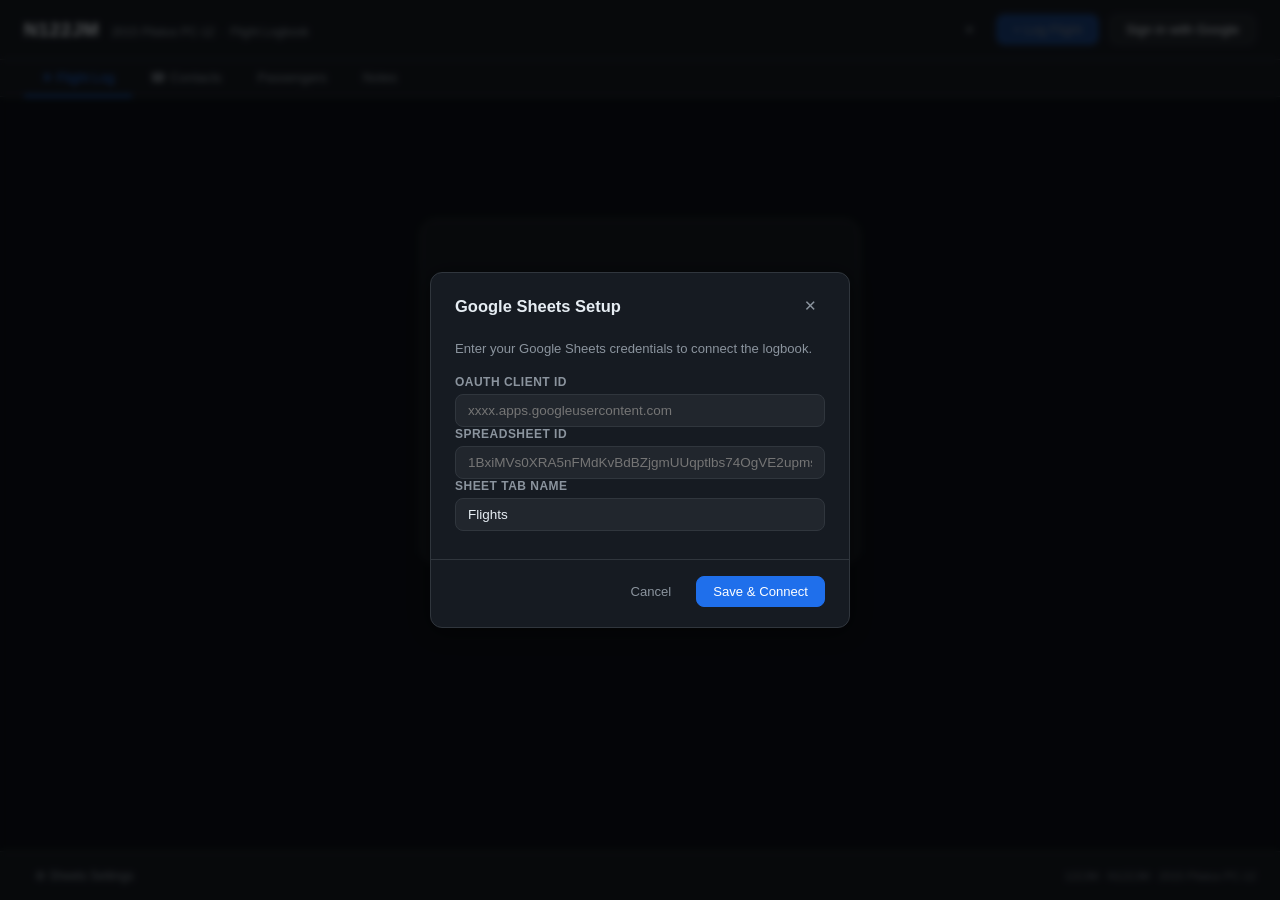
==== index.html @ cbb5fbb9 "Add Contacts, Passengers, and Notes tabs" ====
<!DOCTYPE html>
<html lang="en">
<head>
  <meta charset="UTF-8" />
  <meta name="viewport" content="width=device-width, initial-scale=1.0" />
  <title>122JM Flight Log — Pilatus PC-12</title>
  <link rel="stylesheet" href="styles.css" />
  <!-- Apply saved theme before paint to avoid flash -->
  <script>
    (function(){
      var t = localStorage.getItem('122jm_theme') || 'dark';
      document.documentElement.setAttribute('data-theme', t);
    })();
  </script>
</head>
<body>

  <!-- ── Header ── -->
  <header class="app-header">
    <div class="header-inner">
      <div class="header-brand">
        <span class="tail-number">N122JM</span>
        <div class="header-subtitle">
          <span>2015 Pilatus PC-12</span>
          <span class="sep">·</span>
          <span>Flight Logbook</span>
        </div>
      </div>
      <div class="header-actions">
        <button id="btn-theme" class="btn btn-ghost btn-sm" title="Switch to light mode">&#9790;</button>
        <button id="btn-add-flight" class="btn btn-primary" disabled>
          + Log Flight
        </button>
        <div id="auth-section">
          <button id="btn-signin" class="btn btn-secondary">Sign in with Google</button>
          <button id="btn-signout" class="btn btn-ghost" style="display:none;">Sign Out</button>
        </div>
      </div>
    </div>
  </header>

  <!-- ── Nav ── -->
  <nav class="app-nav">
    <a href="index.html"      class="nav-tab active">&#9992; Flight Log</a>
    <a href="contacts.html"   class="nav-tab">&#9742; Contacts</a>
    <a href="passengers.html" class="nav-tab">Passengers</a>
    <a href="notes.html"      class="nav-tab">Notes</a>
  </nav>

  <!-- ── Main ── -->
  <main class="app-main">

    <!-- Auth prompt (shown when signed out) -->
    <div id="auth-prompt" class="auth-prompt">
      <div class="auth-card">
        <div class="auth-icon">✈</div>
        <h2>122JM Flight Logbook</h2>
        <p>Sign in with a partner Google account to access the flight log.</p>
        <button id="btn-signin-card" class="btn btn-primary btn-lg">Sign in with Google</button>
      </div>
    </div>

    <!-- App content (shown when signed in) -->
    <div id="app-content" style="display:none;">

      <!-- Dashboard -->
      <section class="dashboard">

        <!-- Date range selector -->
        <div class="range-bar">
          <button class="range-btn active" data-range="all">All Time</button>
          <button class="range-btn" data-range="ytd">This Year</button>
          <button class="range-btn" data-range="90d">Last 90 Days</button>
          <button class="range-btn" data-range="custom">Custom</button>
          <div class="range-custom" id="range-custom-inputs" style="display:none;">
            <input type="date" id="range-from" class="range-date-input" />
            <span class="range-sep">→</span>
            <input type="date" id="range-to" class="range-date-input" />
          </div>
          <span class="range-label" id="range-label"></span>
        </div>

        <div class="dashboard-grid">
          <div class="stat-card stat-card-hobbs">
            <div class="stat-label">Current Hobbs</div>
            <div class="stat-value" id="stat-current-hobbs">—</div>
            <div class="stat-sublabel">Plane total (odometer)</div>
          </div>
          <div class="stat-card">
            <div class="stat-label">Hours Flown</div>
            <div class="stat-value" id="stat-hobbs">—</div>
            <div class="stat-sublabel" id="stat-hobbs-period"></div>
          </div>
          <div class="stat-card">
            <div class="stat-label">Flights</div>
            <div class="stat-value" id="stat-flights">—</div>
          </div>
          <div class="stat-card">
            <div class="stat-label">Landings</div>
            <div class="stat-value" id="stat-landings">—</div>
          </div>
          <div class="stat-card">
            <div class="stat-label">Cycles</div>
            <div class="stat-value" id="stat-cycles">—</div>
          </div>
        </div>

        <!-- Per-partner breakdown -->
        <div class="partner-breakdown">
          <h3 class="section-title" id="partner-section-title">Partner Hours</h3>
          <div class="partner-grid" id="partner-grid">
            <!-- populated by JS -->
          </div>
        </div>
      </section>

      <!-- Controls bar -->
      <section class="controls-bar">
        <div class="controls-left">
          <div class="search-ac-wrap">
            <input type="text" id="search-input" class="search-input"
                   placeholder="Search airports, pilot, partner…"
                   autocomplete="off" spellcheck="false" />
          </div>
          <select id="filter-partner" class="filter-select">
            <option value="">All Operators</option>
            <optgroup label="Current Partners">
              <option value="Quake">Stephen Quake</option>
              <option value="Ashley">Euan Ashley</option>
              <option value="Appenzeller">Guido Appenzeller</option>
              <option value="Bonforte">Jeff Bonforte</option>
            </optgroup>
            <optgroup label="Former Partners">
              <option value="Borbolla">Jorge Borbolla</option>
              <option value="Heyman">Steve Heyman</option>
            </optgroup>
            <optgroup label="Shared / Ops">
              <option value="Maintenance">Maintenance</option>
              <option value="All">All Partners</option>
            </optgroup>
            <optgroup label="Charter">
              <option value="JKE Helm">JKE Helm</option>
              <option value="Ouraniones">Ouraniones</option>
            </optgroup>
          </select>
          <select id="filter-purpose" class="filter-select">
            <option value="">All Flight Types</option>
            <option>Business</option>
            <option>Personal Entertainment</option>
            <option>Personal Non-Entertainment</option>
            <option>Rental</option>
            <option>Training</option>
            <option>Maintenance</option>
            <option>Charity</option>
            <option>Fuel, Reposition</option>
          </select>
        </div>
        <div class="controls-right">
          <span id="row-count" class="row-count"></span>
          <button id="btn-refresh" class="btn btn-ghost btn-sm" title="Refresh from Google Sheets">↻ Refresh</button>
        </div>
      </section>

      <!-- Flight log table -->
      <section class="table-section">
        <div class="table-wrapper">
          <table id="flight-table">
            <thead>
              <tr>
                <th data-col="flightNum" class="sortable">#</th>
                <th data-col="date" class="sortable">Date</th>
                <th data-col="departure">Departure</th>
                <th data-col="arrival">Arrival</th>
                <th data-col="hobbsStart" class="sortable num">Hobbs Start</th>
                <th data-col="hobbsEnd" class="sortable num">Hobbs End</th>
                <th data-col="duration" class="num">Duration</th>
                <th data-col="landings" class="num">Ldgs</th>
                <th data-col="cycles" class="num">Cycles</th>
                <th data-col="partner" class="sortable">Partner</th>
                <th data-col="pilot" class="sortable">Pilot</th>
                <th data-col="purpose">Flight Type</th>
                <th class="actions-col">Actions</th>
              </tr>
            </thead>
            <tbody id="flight-tbody">
              <!-- populated by JS -->
            </tbody>
          </table>
          <div id="table-empty" class="table-empty" style="display:none;">
            No flights match your filters.
          </div>
          <div id="table-loading" class="table-loading">
            Loading flights…
          </div>
        </div>
      </section>

    </div><!-- /app-content -->
  </main>

  <!-- ── Add / Edit Flight Modal ── -->
  <div id="flight-modal" class="modal-overlay" style="display:none;" role="dialog" aria-modal="true" aria-labelledby="modal-title">
    <div class="modal">
      <div class="modal-header">
        <h2 id="modal-title">Log Flight</h2>
        <button class="modal-close" id="modal-close" aria-label="Close">✕</button>
      </div>
      <form id="flight-form" class="modal-body" novalidate>

        <div class="form-row">
          <div class="form-group">
            <label for="f-flight-num">Flight #</label>
            <input type="number" id="f-flight-num" name="flightNum" min="1" step="1" required readonly />
          </div>
          <div class="form-group">
            <label for="f-date">Date</label>
            <input type="date" id="f-date" name="date" required />
          </div>
        </div>

        <div class="form-row">
          <div class="form-group">
            <label for="f-departure">Departure Airport</label>
            <div class="airport-ac-wrap">
              <input type="text" id="f-departure" name="departure" placeholder="KSQL or Palo Alto" maxlength="40" required
                     autocomplete="off" spellcheck="false" />
            </div>
          </div>
          <div class="form-group">
            <label for="f-arrival">Arrival Airport</label>
            <div class="airport-ac-wrap">
              <input type="text" id="f-arrival" name="arrival" placeholder="KSFO or San Francisco" maxlength="40" required
                     autocomplete="off" spellcheck="false" />
            </div>
          </div>
        </div>

        <div class="form-row">
          <div class="form-group">
            <label for="f-hobbs-start">Hobbs Start</label>
            <input type="number" id="f-hobbs-start" name="hobbsStart" step="0.1" min="0" required />
          </div>
          <div class="form-group">
            <label for="f-hobbs-end">Hobbs End</label>
            <input type="number" id="f-hobbs-end" name="hobbsEnd" step="0.1" min="0" required />
            <span class="field-hint" id="hobbs-duration-hint"></span>
          </div>
        </div>

        <div class="form-row">
          <div class="form-group">
            <label for="f-landings">Landings</label>
            <input type="number" id="f-landings" name="landings" min="0" step="1" required />
          </div>
          <div class="form-group">
            <label for="f-cycles">Cycles</label>
            <input type="number" id="f-cycles" name="cycles" min="0" step="1" required />
          </div>
        </div>

        <div class="form-row">
          <div class="form-group">
            <label for="f-partner">Operator</label>
            <select id="f-partner" name="partner" required>
              <option value="">— select —</option>
              <option value="Quake">Stephen Quake</option>
              <option value="Ashley">Euan Ashley</option>
              <option value="Appenzeller">Guido Appenzeller</option>
              <option value="Bonforte">Jeff Bonforte</option>
              <option value="Maintenance">Maintenance</option>
            </select>
          </div>
          <div class="form-group">
            <label for="f-pilot">Pilot</label>
            <select id="f-pilot" name="pilot">
              <option value="">— select —</option>
              <optgroup label="Hired Pilots">
                <option>Ben Hochman</option>
                <option>Libor Kovarcic</option>
                <option>Jason Joannides</option>
                <option>Steve Zanger</option>
                <option>Max Gavrilyuk</option>
                <option>Bill Banner</option>
                <option>Jim Whitbread</option>
                <option>Paul Nissley</option>
                <option>Jim Gruneisen</option>
              </optgroup>
              <optgroup label="Owner Pilots">
                <option>Euan Ashley</option>
                <option>Guido Appenzeller</option>
              </optgroup>
              <optgroup label="Former">
                <option>Curtis Haney</option>
                <option>Jorge Borbolla</option>
                <option>Steve Heyman</option>
              </optgroup>
              <option value="Other">Other</option>
            </select>
          </div>
        </div>

        <div class="form-row">
          <div class="form-group" style="grid-column: 1 / -1;">
            <label for="f-purpose">Flight Type</label>
            <select id="f-purpose" name="purpose" required>
              <option value="">— select —</option>
              <option>Business</option>
              <option>Personal Entertainment</option>
              <option>Personal Non-Entertainment</option>
              <option>Rental</option>
              <option>Training</option>
              <option>Maintenance</option>
              <option>Charity</option>
              <option>Fuel, Reposition</option>
            </select>
          </div>
        </div>

        <div id="form-error" class="form-error" style="display:none;"></div>

        <div class="modal-footer">
          <button type="button" class="btn btn-ghost" id="modal-cancel">Cancel</button>
          <button type="submit" class="btn btn-primary" id="modal-submit">Save Flight</button>
        </div>

      </form>
    </div>
  </div>

  <!-- ── Delete Confirm Modal ── -->
  <div id="delete-modal" class="modal-overlay" style="display:none;" role="dialog" aria-modal="true">
    <div class="modal modal-sm">
      <div class="modal-header">
        <h2>Delete Flight?</h2>
        <button class="modal-close" id="delete-modal-close">✕</button>
      </div>
      <div class="modal-body">
        <p id="delete-modal-body">Are you sure you want to delete this flight entry? This cannot be undone.</p>
      </div>
      <div class="modal-footer">
        <button class="btn btn-ghost" id="delete-cancel">Cancel</button>
        <button class="btn btn-danger" id="delete-confirm">Delete</button>
      </div>
    </div>
  </div>

  <!-- ── Config Modal ── -->
  <div id="config-modal" class="modal-overlay" style="display:none;" role="dialog" aria-modal="true">
    <div class="modal modal-sm">
      <div class="modal-header">
        <h2>Google Sheets Setup</h2>
        <button class="modal-close" id="config-modal-close">✕</button>
      </div>
      <div class="modal-body">
        <p class="config-intro">Enter your Google Sheets credentials to connect the logbook.</p>
        <div class="form-group">
          <label for="cfg-client-id">OAuth Client ID</label>
          <input type="text" id="cfg-client-id" placeholder="xxxx.apps.googleusercontent.com" />
        </div>
        <div class="form-group">
          <label for="cfg-sheet-id">Spreadsheet ID</label>
          <input type="text" id="cfg-sheet-id" placeholder="1BxiMVs0XRA5nFMdKvBdBZjgmUUqptlbs74OgVE2upms" />
        </div>
        <div class="form-group">
          <label for="cfg-sheet-name">Sheet Tab Name</label>
          <input type="text" id="cfg-sheet-name" placeholder="Flights" value="Flights" />
        </div>
        <div id="config-error" class="form-error" style="display:none;"></div>
      </div>
      <div class="modal-footer">
        <button class="btn btn-ghost" id="config-cancel">Cancel</button>
        <button class="btn btn-primary" id="config-save">Save &amp; Connect</button>
      </div>
    </div>
  </div>

  <!-- ── Settings link in footer ── -->
  <footer class="app-footer">
    <button class="btn btn-ghost btn-sm" id="btn-settings">⚙ Sheets Settings</button>
    <span class="footer-note">122JM · N122JM · 2015 Pilatus PC-12</span>
  </footer>

  <script src="js/config.js"></script>
  <script src="js/airports.js"></script>
  <script src="js/auth.js"></script>
  <script src="js/sheets.js"></script>
  <script src="js/app.js"></script>
</body>
</html>
---- styles.css ----
/* ── Reset & Base ── */
*, *::before, *::after { box-sizing: border-box; margin: 0; padding: 0; }

/* ── Dark theme (default) ── */
:root {
  --bg:        #0d1117;
  --bg2:       #161b22;
  --bg3:       #21262d;
  --border:    #30363d;
  --text:      #e6edf3;
  --text2:     #8b949e;
  --text3:     #6e7681;
  --primary:   #1f6feb;
  --primary-h: #388bfd;
  --danger:    #da3633;
  --danger-h:  #f85149;
  --success:   #3fb950;
  --amber:     #d29922;
  --radius:    8px;
  --shadow:    0 4px 24px rgba(0,0,0,.5);
  --font:      -apple-system, BlinkMacSystemFont, "Segoe UI", Helvetica, Arial, sans-serif;

  /* partner color palette */
  --p1: #388bfd;   /* Stephen */
  --p2: #3fb950;   /* Euan    */
  --p3: #d29922;   /* Guido   */
  --p4: #bc8cff;   /* Jeff    */
}

/* ── Light theme ── */
html[data-theme="light"] {
  --bg:        #e8e9eb;
  --bg2:       #f2f2f3;
  --bg3:       #dfe0e2;
  --border:    #c4c5c7;
  --text:      #1a1a1a;
  --text2:     #4a4a4a;
  --text3:     #7a7a7a;
  --primary:   #0969da;
  --primary-h: #0550ae;
  --danger:    #cf222e;
  --danger-h:  #a40e26;
  --success:   #1a7f37;
  --amber:     #9a6700;
  --shadow:    0 4px 24px rgba(0,0,0,.12);

  /* partner color palette — slightly richer for light bg */
  --p1: #0969da;   /* Stephen */
  --p2: #1a7f37;   /* Euan    */
  --p3: #9a6700;   /* Guido   */
  --p4: #8250df;   /* Jeff    */
}

/* Light-mode specific overrides (hardcoded rgba values that invert poorly) */
html[data-theme="light"] tbody tr:hover       { background: rgba(0,0,0,.04); }
html[data-theme="light"] .modal-overlay       { background: rgba(0,0,0,.4); }
html[data-theme="light"] .airport-dropdown    { box-shadow: 0 8px 24px rgba(0,0,0,.14); }
html[data-theme="light"] .search-dropdown     { box-shadow: 0 8px 28px rgba(0,0,0,.14); }
html[data-theme="light"] .stat-card-hobbs     { border-color: rgba(9,105,218,.35); background: rgba(9,105,218,.07); }
html[data-theme="light"] .partner-badge       { background: rgba(9,105,218,.12);  color: var(--p1); }
html[data-theme="light"] .partner-badge.p2    { background: rgba(26,127,55,.12);  color: var(--p2); }
html[data-theme="light"] .partner-badge.p3    { background: rgba(154,103,0,.12);  color: var(--p3); }
html[data-theme="light"] .partner-badge.p4    { background: rgba(130,80,223,.12); color: var(--p4); }
html[data-theme="light"] .partner-badge.pf    { background: rgba(100,110,120,.1); color: var(--text3); }
html[data-theme="light"] .partner-badge.ps    { background: rgba(154,103,0,.12);  color: var(--amber); }
html[data-theme="light"] .partner-badge.pc    { background: rgba(26,127,55,.10);  color: var(--success); }
html[data-theme="light"] .partner-badge.pu    { background: var(--bg3); color: var(--text3); }
html[data-theme="light"] .s-cat-airport       { background: rgba(9,105,218,.15);  color: var(--primary); }
html[data-theme="light"] .s-cat-operator      { background: rgba(26,127,55,.15);  color: var(--success); }
html[data-theme="light"] .s-cat-pilot         { background: rgba(130,80,223,.15); color: var(--p4); }
html[data-theme="light"] .s-cat-type          { background: rgba(154,103,0,.15);  color: var(--amber); }
html[data-theme="light"] .form-error          { background: rgba(207,34,46,.1); }

html { font-size: 15px; }
body {
  font-family: var(--font);
  background: var(--bg);
  color: var(--text);
  min-height: 100vh;
  display: flex;
  flex-direction: column;
}

/* ── Header ── */
.app-header {
  background: var(--bg2);
  border-bottom: 1px solid var(--border);
  padding: 0 24px;
  height: 60px;
  position: sticky;
  top: 0;
  z-index: 100;
}
.header-inner {
  max-width: 1400px;
  margin: 0 auto;
  height: 100%;
  display: flex;
  align-items: center;
  justify-content: space-between;
  gap: 16px;
}
.header-brand { display: flex; align-items: baseline; gap: 12px; }
.tail-number {
  font-size: 1.25rem;
  font-weight: 700;
  letter-spacing: .04em;
  color: var(--text);
}
.header-subtitle {
  display: flex;
  gap: 6px;
  font-size: .8rem;
  color: var(--text2);
}
.sep { color: var(--text3); }
.header-actions { display: flex; align-items: center; gap: 10px; }

/* ── Buttons ── */
.btn {
  display: inline-flex;
  align-items: center;
  gap: 6px;
  padding: 7px 16px;
  font-size: .875rem;
  font-weight: 500;
  border-radius: var(--radius);
  border: 1px solid transparent;
  cursor: pointer;
  transition: background .15s, border-color .15s, opacity .15s;
  white-space: nowrap;
}
.btn:disabled { opacity: .45; cursor: not-allowed; }
.btn-primary   { background: var(--primary);  color: #fff; border-color: var(--primary); }
.btn-primary:not(:disabled):hover { background: var(--primary-h); border-color: var(--primary-h); }
.btn-secondary { background: var(--bg3); color: var(--text); border-color: var(--border); }
.btn-secondary:hover { border-color: var(--text2); }
.btn-ghost     { background: transparent; color: var(--text2); border-color: transparent; }
.btn-ghost:hover { background: var(--bg3); color: var(--text); }
.btn-danger    { background: var(--danger); color: #fff; border-color: var(--danger); }
.btn-danger:hover { background: var(--danger-h); }
.btn-lg  { padding: 11px 24px; font-size: 1rem; }
.btn-sm  { padding: 4px 10px; font-size: .8rem; }

/* ── Main ── */
.app-main {
  flex: 1;
  max-width: 1400px;
  width: 100%;
  margin: 0 auto;
  padding: 24px;
}

/* ── Auth Prompt ── */
.auth-prompt {
  display: flex;
  align-items: center;
  justify-content: center;
  min-height: 60vh;
}
.auth-card {
  background: var(--bg2);
  border: 1px solid var(--border);
  border-radius: 16px;
  padding: 56px 64px;
  text-align: center;
  max-width: 440px;
  width: 100%;
}
.auth-icon { font-size: 3.5rem; margin-bottom: 20px; }
.auth-card h2 { font-size: 1.5rem; margin-bottom: 10px; }
.auth-card p { color: var(--text2); margin-bottom: 28px; line-height: 1.5; }

/* ── Dashboard ── */
.dashboard { margin-bottom: 24px; }

/* Date range bar */
.range-bar {
  display: flex;
  align-items: center;
  gap: 6px;
  margin-bottom: 14px;
  flex-wrap: wrap;
}
.range-btn {
  background: var(--bg3);
  border: 1px solid var(--border);
  border-radius: 20px;
  color: var(--text2);
  cursor: pointer;
  font-size: .8rem;
  font-weight: 500;
  padding: 4px 14px;
  transition: all .15s;
}
.range-btn:hover  { border-color: var(--text2); color: var(--text); }
.range-btn.active { background: var(--primary); border-color: var(--primary); color: #fff; }
.range-custom { display: flex; align-items: center; gap: 6px; margin-left: 4px; }
.range-date-input {
  background: var(--bg3);
  border: 1px solid var(--border);
  border-radius: var(--radius);
  color: var(--text);
  font-size: .8rem;
  padding: 4px 8px;
  outline: none;
}
.range-date-input:focus { border-color: var(--primary); }
.range-sep   { color: var(--text3); font-size: .8rem; }
.range-label { font-size: .78rem; color: var(--text3); margin-left: 6px; }

.dashboard-grid {
  display: grid;
  grid-template-columns: repeat(auto-fit, minmax(160px, 1fr));
  gap: 12px;
  margin-bottom: 20px;
}
.stat-card {
  background: var(--bg2);
  border: 1px solid var(--border);
  border-radius: var(--radius);
  padding: 18px 20px;
}
.stat-card-hobbs { border-color: rgba(56,139,253,.4); background: rgba(56,139,253,.06); }
.stat-label    { font-size: .75rem; color: var(--text2); text-transform: uppercase; letter-spacing: .06em; margin-bottom: 6px; }
.stat-value    { font-size: 1.75rem; font-weight: 700; font-variant-numeric: tabular-nums; }
.stat-sublabel { font-size: .7rem; color: var(--text3); margin-top: 4px; }

.section-title { font-size: .85rem; color: var(--text2); text-transform: uppercase; letter-spacing: .06em; margin-bottom: 12px; }
.partner-breakdown { background: var(--bg2); border: 1px solid var(--border); border-radius: var(--radius); padding: 18px 20px; }
.partner-grid {
  display: grid;
  grid-template-columns: repeat(auto-fit, minmax(220px, 1fr));
  gap: 12px;
}
.partner-card {
  background: var(--bg3);
  border-radius: 6px;
  padding: 14px 16px;
  border-left: 3px solid var(--p1);
}
/* Current partners — colour by position */
.partner-card:nth-child(1) { border-left-color: var(--p1); }
.partner-card:nth-child(2) { border-left-color: var(--p2); }
.partner-card:nth-child(3) { border-left-color: var(--p3); }
.partner-card:nth-child(4) { border-left-color: var(--p4); }
/* Former / shared / charter — muted */
.partner-card-other {
  border-left-color: var(--border) !important;
  opacity: .75;
}

/* "See Others" toggle */
.others-toggle-row {
  grid-column: 1 / -1;   /* span full width of partner-grid */
  margin-top: 4px;
}
.others-toggle {
  background: none;
  border: 1px solid var(--border);
  border-radius: 6px;
  color: var(--text3);
  cursor: pointer;
  font-size: .8rem;
  padding: 5px 12px;
  display: flex;
  align-items: center;
  gap: 7px;
  transition: color .15s, border-color .15s;
}
.others-toggle:hover, .others-toggle.open { color: var(--text2); border-color: var(--text3); }
.others-toggle-arrow { font-size: .65rem; transition: transform .15s; }
.others-toggle-count { color: var(--text3); font-size: .75rem; }
.others-grid {
  grid-column: 1 / -1;
  display: grid;
  grid-template-columns: repeat(auto-fit, minmax(220px, 1fr));
  gap: 12px;
  margin-top: 8px;
}
.op-tag {
  display: inline-block;
  font-size: .65rem;
  font-weight: 500;
  text-transform: uppercase;
  letter-spacing: .05em;
  background: var(--bg2);
  color: var(--text3);
  border-radius: 4px;
  padding: 1px 5px;
  margin-left: 6px;
  vertical-align: middle;
}
.partner-card:nth-child(4) { border-left-color: var(--p4); }
.partner-name { font-weight: 600; font-size: .9rem; margin-bottom: 8px; }
.partner-stats { display: flex; gap: 16px; flex-wrap: wrap; }
.partner-stat { font-size: .8rem; color: var(--text2); }
.partner-stat strong { color: var(--text); font-weight: 600; }

/* ── Controls Bar ── */
.controls-bar {
  display: flex;
  align-items: center;
  justify-content: space-between;
  gap: 12px;
  margin-bottom: 12px;
  flex-wrap: wrap;
}
.controls-left { display: flex; gap: 8px; flex-wrap: wrap; flex: 1; }
.controls-right { display: flex; align-items: center; gap: 10px; }
.row-count { font-size: .8rem; color: var(--text3); }

.search-input, .filter-select {
  background: var(--bg2);
  border: 1px solid var(--border);
  border-radius: var(--radius);
  color: var(--text);
  padding: 6px 12px;
  font-size: .875rem;
  outline: none;
  transition: border-color .15s;
}
.search-input { width: 220px; }
.filter-select { cursor: pointer; }
.search-input:focus, .filter-select:focus { border-color: var(--primary); }

/* ── Table ── */
.table-section { overflow: hidden; }
.table-wrapper {
  background: var(--bg2);
  border: 1px solid var(--border);
  border-radius: var(--radius);
  overflow-x: auto;
}
table {
  width: 100%;
  border-collapse: collapse;
  font-size: .875rem;
}
thead { background: var(--bg3); }
th {
  padding: 10px 14px;
  text-align: left;
  font-weight: 600;
  font-size: .75rem;
  text-transform: uppercase;
  letter-spacing: .05em;
  color: var(--text2);
  white-space: nowrap;
  border-bottom: 1px solid var(--border);
  user-select: none;
}
th.sortable { cursor: pointer; }
th.sortable:hover { color: var(--text); }
th.sorted-asc::after  { content: " ▲"; color: var(--primary); }
th.sorted-desc::after { content: " ▼"; color: var(--primary); }
th.num, td.num { text-align: right; }
th.actions-col { width: 80px; }

td {
  padding: 9px 14px;
  border-bottom: 1px solid var(--border);
  white-space: nowrap;
  vertical-align: middle;
}
tr:last-child td { border-bottom: none; }
tbody tr:hover { background: rgba(255,255,255,.03); }

td.airport { font-family: "SF Mono", "Consolas", monospace; font-weight: 600; font-size: .8rem; letter-spacing: .05em; }
td.hobbs   { font-family: "SF Mono", "Consolas", monospace; font-size: .8rem; }
td.duration-col { font-family: "SF Mono", "Consolas", monospace; font-size: .8rem; color: var(--text2); }

.partner-badge {
  display: inline-block;
  padding: 2px 8px;
  border-radius: 12px;
  font-size: .75rem;
  font-weight: 600;
  background: rgba(56,139,253,.15);
  color: var(--p1);
}
/* Current partners */
.partner-badge.p2 { background: rgba(63,185,80,.15);  color: var(--p2); }
.partner-badge.p3 { background: rgba(210,153,34,.15); color: var(--p3); }
.partner-badge.p4 { background: rgba(188,140,255,.15);color: var(--p4); }
/* Former partners */
.partner-badge.pf { background: rgba(139,148,158,.12); color: var(--text3); }
/* Shared / Maintenance */
.partner-badge.ps { background: rgba(210,153,34,.12);  color: var(--amber); }
/* Charter */
.partner-badge.pc { background: rgba(63,185,80,.10);   color: #2ea043; }
/* Unknown */
.partner-badge.pu { background: var(--bg3); color: var(--text3); }

.purpose-badge {
  display: inline-block;
  padding: 2px 8px;
  border-radius: 4px;
  font-size: .75rem;
  background: var(--bg3);
  color: var(--text2);
}

.action-btns { display: flex; gap: 4px; }
.btn-icon {
  background: none;
  border: none;
  cursor: pointer;
  color: var(--text3);
  font-size: .9rem;
  padding: 4px 6px;
  border-radius: 4px;
  transition: color .15s, background .15s;
}
.btn-icon:hover { color: var(--text); background: var(--bg3); }
.btn-icon.danger:hover { color: var(--danger-h); }

.table-empty, .table-loading {
  padding: 60px 20px;
  text-align: center;
  color: var(--text2);
  font-size: .9rem;
}

/* ── Modals ── */
.modal-overlay {
  position: fixed;
  inset: 0;
  background: rgba(0,0,0,.65);
  display: flex;
  align-items: center;
  justify-content: center;
  z-index: 200;
  padding: 20px;
  backdrop-filter: blur(3px);
}
.modal {
  background: var(--bg2);
  border: 1px solid var(--border);
  border-radius: 12px;
  width: 100%;
  max-width: 560px;
  box-shadow: var(--shadow);
  max-height: 90vh;
  overflow-y: auto;
}
.modal-sm { max-width: 420px; }
.modal-header {
  display: flex;
  align-items: center;
  justify-content: space-between;
  padding: 20px 24px 0;
}
.modal-header h2 { font-size: 1.1rem; }
.modal-close {
  background: none;
  border: none;
  color: var(--text2);
  cursor: pointer;
  font-size: 1rem;
  padding: 4px 8px;
  border-radius: 4px;
}
.modal-close:hover { color: var(--text); background: var(--bg3); }
.modal-body { padding: 20px 24px; }
.modal-footer {
  display: flex;
  justify-content: flex-end;
  gap: 8px;
  padding: 16px 24px 20px;
  border-top: 1px solid var(--border);
  margin-top: 8px;
}

/* ── Forms ── */
.form-row {
  display: grid;
  grid-template-columns: 1fr 1fr;
  gap: 14px;
  margin-bottom: 14px;
}
.form-group { display: flex; flex-direction: column; gap: 5px; }
.form-group label { font-size: .8rem; font-weight: 600; color: var(--text2); text-transform: uppercase; letter-spacing: .04em; }
.form-group input,
.form-group select {
  background: var(--bg3);
  border: 1px solid var(--border);
  border-radius: var(--radius);
  color: var(--text);
  padding: 8px 12px;
  font-size: .9rem;
  outline: none;
  transition: border-color .15s;
  width: 100%;
}
.form-group input:focus,
.form-group select:focus { border-color: var(--primary); }
.form-group input[readonly] { opacity: .6; cursor: not-allowed; }
.field-hint       { font-size: .75rem; color: var(--success); margin-top: 2px; min-height: 1em; white-space: nowrap; }
.field-hint.warn  { color: var(--amber); }
.form-error {
  background: rgba(218,54,51,.15);
  border: 1px solid var(--danger);
  border-radius: 6px;
  color: #f85149;
  font-size: .85rem;
  padding: 10px 14px;
  margin-top: 10px;
}

/* Config modal intro */
.config-intro { color: var(--text2); font-size: .875rem; margin-bottom: 16px; line-height: 1.5; }

/* ── Airport autocomplete ── */
.airport-ac-wrap {
  position: relative;
}
.airport-dropdown {
  position: absolute;
  left: 0;
  right: 0;
  top: calc(100% + 2px);
  background: var(--bg2);
  border: 1px solid var(--primary);
  border-radius: var(--radius);
  box-shadow: 0 8px 24px rgba(0,0,0,.6);
  z-index: 500;
  overflow: hidden;
  max-height: 280px;
  overflow-y: auto;
}
.airport-option {
  display: flex;
  align-items: baseline;
  gap: 8px;
  padding: 8px 12px;
  cursor: pointer;
  border-bottom: 1px solid var(--border);
  transition: background .1s;
}
.airport-option:last-child { border-bottom: none; }
.airport-option:hover,
.airport-option.active { background: rgba(31,111,235,.18); }
.ap-code {
  font-family: "SF Mono", "Consolas", monospace;
  font-size: .8rem;
  font-weight: 700;
  color: var(--primary-h);
  letter-spacing: .06em;
  min-width: 44px;
  flex-shrink: 0;
}
.ap-detail {
  font-size: .8rem;
  color: var(--text2);
  white-space: nowrap;
  overflow: hidden;
  text-overflow: ellipsis;
}

/* Airport code cell tooltip cue */
td.airport[title] { cursor: help; }
td.airport[title]:hover { color: var(--primary-h); }

/* ── Search bar autocomplete ── */
.search-ac-wrap {
  position: relative;
  display: inline-block;
}
.search-dropdown {
  position: absolute;
  left: 0;
  top: calc(100% + 4px);
  min-width: 320px;
  background: var(--bg2);
  border: 1px solid var(--primary);
  border-radius: var(--radius);
  box-shadow: 0 8px 28px rgba(0,0,0,.65);
  z-index: 400;
  overflow: hidden;
  max-height: 340px;
  overflow-y: auto;
}
.search-option {
  display: flex;
  align-items: center;
  gap: 8px;
  padding: 7px 12px;
  cursor: pointer;
  border-bottom: 1px solid var(--border);
  transition: background .1s;
}
.search-option:last-child { border-bottom: none; }
.search-option:hover,
.search-option.active { background: rgba(31,111,235,.18); }

/* Category badge pill */
.s-cat {
  display: inline-flex;
  align-items: center;
  justify-content: center;
  font-size: .65rem;
  font-weight: 700;
  letter-spacing: .03em;
  text-transform: uppercase;
  border-radius: 4px;
  padding: 1px 5px;
  min-width: 26px;
  flex-shrink: 0;
}
.s-cat-airport   { background: rgba(56,139,253,.25);  color: var(--primary-h); }
.s-cat-operator  { background: rgba(63,185,80,.20);   color: var(--success); }
.s-cat-pilot     { background: rgba(188,140,255,.20); color: var(--p4); }
.s-cat-type      { background: rgba(210,153,34,.20);  color: var(--amber); }
/* Contacts page search autosuggest */
.s-cat-contact   { background: rgba(56,139,253,.20);  color: var(--primary-h); }
.s-cat-category  { background: rgba(210,153,34,.20);  color: var(--amber); }

.s-main {
  font-size: .825rem;
  color: var(--text);
  flex: 1;
  white-space: nowrap;
  overflow: hidden;
  text-overflow: ellipsis;
}
.s-sub {
  font-size: .75rem;
  color: var(--text3);
  white-space: nowrap;
  flex-shrink: 0;
}

/* Pilot column in table */
td.pilot-col {
  font-size: .825rem;
  color: var(--text2);
  white-space: nowrap;
}

/* ── Page Nav Tabs ── */
.app-nav {
  background: var(--bg2);
  border-bottom: 1px solid var(--border);
  padding: 0 24px;
  display: flex;
  gap: 0;
}
.nav-tab {
  display: inline-flex;
  align-items: center;
  gap: 6px;
  padding: 10px 18px;
  font-size: .875rem;
  font-weight: 500;
  color: var(--text2);
  text-decoration: none;
  border-bottom: 2px solid transparent;
  margin-bottom: -1px;
  transition: color .15s, border-color .15s;
  white-space: nowrap;
}
.nav-tab:hover  { color: var(--text); }
.nav-tab.active { color: var(--primary); border-bottom-color: var(--primary); }

/* ── Contacts Page ── */
.contacts-controls {
  display: flex;
  align-items: center;
  justify-content: space-between;
  gap: 12px;
  margin-bottom: 16px;
  flex-wrap: wrap;
}
.contacts-controls-left  { display: flex; gap: 8px; flex-wrap: wrap; flex: 1; }
.contacts-controls-right { display: flex; align-items: center; gap: 10px; }
.contacts-count { font-size: .8rem; color: var(--text3); }

.contacts-grid {
  display: grid;
  grid-template-columns: repeat(auto-fill, minmax(280px, 1fr));
  gap: 14px;
}
.contacts-empty, .contacts-loading {
  padding: 60px 20px;
  text-align: center;
  color: var(--text2);
  font-size: .9rem;
}

/* Contact card */
.contact-card {
  background: var(--bg2);
  border: 1px solid var(--border);
  border-radius: var(--radius);
  padding: 16px 18px;
  display: flex;
  flex-direction: column;
  gap: 10px;
  transition: border-color .15s;
}
.contact-card:hover { border-color: var(--text3); }
.contact-card-top {
  display: flex;
  align-items: flex-start;
  justify-content: space-between;
  gap: 8px;
}
.contact-name {
  font-size: 1rem;
  font-weight: 700;
  color: var(--text);
  line-height: 1.3;
}
.contact-card-actions { display: flex; gap: 2px; flex-shrink: 0; }

/* Category badges */
.contact-cats { display: flex; flex-wrap: wrap; gap: 5px; }
.cat-badge {
  display: inline-block;
  padding: 2px 8px;
  border-radius: 12px;
  font-size: .7rem;
  font-weight: 600;
  white-space: nowrap;
}
.cat-c0  { background: rgba(188,140,255,.15); color: var(--p4); }
.cat-c1  { background: rgba(210,153,34,.15);  color: var(--amber); }
.cat-c2  { background: rgba(56,139,253,.15);  color: var(--primary-h); }
.cat-c3  { background: rgba(63,185,80,.15);   color: var(--success); }
.cat-c4  { background: rgba(255,122,89,.15);  color: #ff7a59; }
.cat-c5  { background: rgba(79,210,210,.15);  color: #4fd2d2; }
.cat-c6  { background: rgba(139,148,158,.15); color: var(--text2); }
.cat-c7  { background: rgba(255,183,77,.15);  color: #ffb74d; }
.cat-c8  { background: rgba(63,185,80,.12);   color: #56d364; }
.cat-c9  { background: rgba(218,54,51,.15);   color: var(--danger-h); }
.cat-c10 { background: var(--bg3);            color: var(--text3); }

/* Contact detail rows */
.contact-details { display: flex; flex-direction: column; gap: 5px; }
.contact-detail-row {
  display: flex;
  align-items: baseline;
  gap: 7px;
  font-size: .825rem;
}
.contact-detail-label {
  font-size: .7rem;
  font-weight: 600;
  text-transform: uppercase;
  letter-spacing: .05em;
  color: var(--text3);
  min-width: 34px;
  flex-shrink: 0;
}
.contact-detail-val { color: var(--text2); }
.contact-detail-val a {
  color: var(--primary-h);
  text-decoration: none;
}
.contact-detail-val a:hover { text-decoration: underline; }
.contact-airport-name { color: var(--text3); font-size: .75rem; margin-left: 4px; }

.contact-notes {
  font-size: .8rem;
  color: var(--text3);
  line-height: 1.5;
  display: -webkit-box;
  -webkit-line-clamp: 3;
  -webkit-box-orient: vertical;
  overflow: hidden;
  border-top: 1px solid var(--border);
  padding-top: 8px;
  margin-top: 2px;
}

/* Category checkbox pills in modal */
.cat-checks {
  display: flex;
  flex-wrap: wrap;
  gap: 6px;
}
.cat-check-item {
  display: inline-flex;
  align-items: center;
  cursor: pointer;
  background: var(--bg3);
  border: 1px solid var(--border);
  border-radius: 14px;
  padding: 4px 12px;
  font-size: .8rem;
  font-weight: 500;
  user-select: none;
  transition: background .1s, border-color .1s, color .1s;
  color: var(--text2);
}
.cat-check-item input[type="checkbox"] { display: none; }
.cat-check-item:has(input:checked) {
  background: var(--primary);
  border-color: var(--primary);
  color: #fff;
}

/* Textarea in modal */
.form-group textarea {
  background: var(--bg3);
  border: 1px solid var(--border);
  border-radius: var(--radius);
  color: var(--text);
  padding: 8px 12px;
  font-size: .9rem;
  font-family: var(--font);
  outline: none;
  transition: border-color .15s;
  width: 100%;
  resize: vertical;
  min-height: 72px;
}
.form-group textarea:focus { border-color: var(--primary); }

/* ── Footer ── */
.app-footer {
  border-top: 1px solid var(--border);
  padding: 12px 24px;
  display: flex;
  align-items: center;
  justify-content: space-between;
  background: var(--bg2);
}
.footer-note { font-size: .75rem; color: var(--text3); }

/* ── Passengers Page ── */
.pax-section        { margin-bottom: 10px; }
.pax-section-header {
  display: flex;
  align-items: center;
  justify-content: space-between;
  padding: 10px 16px;
  background: var(--bg2);
  border: 1px solid var(--border);
  border-radius: var(--radius);
  cursor: pointer;
  user-select: none;
  transition: border-color .15s;
}
.pax-section-header:hover { border-color: var(--text3); }
.pax-section-header.open  { border-radius: var(--radius) var(--radius) 0 0; }
.pax-section-title  { font-size: .9rem; font-weight: 700; display: flex; align-items: center; gap: 10px; }
.pax-partner-badge  { font-size: .75rem; font-weight: 500; padding: 1px 8px; border-radius: 10px; }
.pax-count          { font-size: .78rem; font-weight: 400; color: var(--text3); }
.pax-section-arrow  { color: var(--text3); font-size: .65rem; transition: transform .15s; }
.pax-section-header.open .pax-section-arrow { transform: rotate(90deg); }
.pax-section-add    { font-size: .75rem; }

.pax-rows {
  background: var(--bg2);
  border: 1px solid var(--border);
  border-top: none;
  border-radius: 0 0 var(--radius) var(--radius);
  overflow: hidden;
  display: none;
}
.pax-rows.open { display: block; }

.pax-row {
  display: grid;
  grid-template-columns: 20px 1fr 90px 150px 1fr 56px;
  align-items: center;
  gap: 12px;
  padding: 9px 16px;
  border-bottom: 1px solid var(--border);
  font-size: .875rem;
  transition: background .1s;
}
.pax-row:last-child { border-bottom: none; }
.pax-row:hover      { background: rgba(255,255,255,.03); }
.pax-row.selected   { background: rgba(31,111,235,.08); }
.pax-checkbox { cursor: pointer; accent-color: var(--primary); width: 15px; height: 15px; }
.pax-name     { font-weight: 600; }
.pax-weight   { font-family: "SF Mono","Consolas",monospace; font-size: .8rem; color: var(--text2); }
.pax-dob      { font-size: .78rem; color: var(--text3); }
.pax-email    { font-size: .78rem; color: var(--text3); overflow: hidden; text-overflow: ellipsis; white-space: nowrap; }
.pax-actions  { display: flex; gap: 2px; }

.pax-col-headers {
  display: grid;
  grid-template-columns: 20px 1fr 90px 150px 1fr 56px;
  gap: 12px;
  padding: 6px 16px;
  font-size: .7rem;
  font-weight: 600;
  text-transform: uppercase;
  letter-spacing: .05em;
  color: var(--text3);
  background: var(--bg3);
  border-bottom: 1px solid var(--border);
}

/* Weight calculator bar */
.weight-bar {
  position: fixed;
  bottom: 0; left: 0; right: 0;
  background: var(--bg2);
  border-top: 2px solid var(--primary);
  padding: 12px 24px 16px;
  z-index: 150;
  box-shadow: 0 -4px 24px rgba(0,0,0,.35);
  transform: translateY(100%);
  transition: transform .2s ease;
}
.weight-bar.visible         { transform: translateY(0); }
.weight-bar-inner           { max-width: 1400px; margin: 0 auto; display: flex; flex-direction: column; gap: 8px; }
.weight-bar-top             { display: flex; align-items: center; gap: 12px; flex-wrap: wrap; }
.weight-bar-chips           { display: flex; flex-wrap: wrap; gap: 5px; flex: 1; }
.weight-chip                { background: var(--bg3); border: 1px solid var(--border); border-radius: 12px; padding: 2px 10px; font-size: .78rem; color: var(--text2); white-space: nowrap; }
.weight-total               { font-size: 1.1rem; font-weight: 700; color: var(--primary-h); white-space: nowrap; flex-shrink: 0; }
.weight-copy-row            { display: flex; gap: 8px; align-items: center; }
.weight-copy-input          {
  flex: 1;
  background: var(--bg3);
  border: 1px solid var(--border);
  border-radius: var(--radius);
  color: var(--text);
  padding: 6px 10px;
  font-size: .8rem;
  font-family: "SF Mono","Consolas",monospace;
  outline: none;
}

/* ── Notes Page ── */
.notes-toolbar {
  display: flex;
  align-items: center;
  gap: 8px;
  margin-bottom: 16px;
  flex-wrap: wrap;
}
.note-filter-btn {
  background: var(--bg3);
  border: 1px solid var(--border);
  border-radius: 20px;
  color: var(--text2);
  cursor: pointer;
  font-size: .8rem;
  font-weight: 500;
  padding: 4px 14px;
  transition: all .15s;
}
.note-filter-btn:hover  { border-color: var(--text2); color: var(--text); }
.note-filter-btn.active { background: var(--primary); border-color: var(--primary); color: #fff; }
.note-unread-badge {
  display: inline-flex;
  align-items: center;
  justify-content: center;
  background: var(--primary);
  color: #fff;
  font-size: .65rem;
  font-weight: 700;
  border-radius: 8px;
  padding: 1px 5px;
  margin-left: 4px;
  min-width: 16px;
}

.notes-author-wrap { margin-left: auto; display: flex; align-items: center; gap: 6px; }
.notes-author-label { font-size: .78rem; color: var(--text3); white-space: nowrap; }
.notes-author-input {
  background: var(--bg3);
  border: 1px solid var(--border);
  border-radius: var(--radius);
  color: var(--text);
  padding: 4px 10px;
  font-size: .8rem;
  width: 150px;
  outline: none;
}
.notes-author-input:focus { border-color: var(--primary); }

.notes-grid {
  display: grid;
  grid-template-columns: repeat(auto-fill, minmax(340px, 1fr));
  gap: 14px;
  align-items: start;
}
.notes-empty, .notes-loading {
  padding: 60px 20px;
  text-align: center;
  color: var(--text2);
  font-size: .9rem;
}

/* Note card */
.note-card {
  background: var(--bg2);
  border: 1px solid var(--border);
  border-left: 3px solid var(--border);
  border-radius: var(--radius);
  padding: 16px 18px;
  display: flex;
  flex-direction: column;
  gap: 10px;
}
.note-card.is-unread { border-left-color: var(--primary); }
.note-card.is-pinned { border-left-color: var(--amber);   }
.note-card.is-pinned.is-unread { border-left-color: var(--primary); }

.note-card-top    { display: flex; align-items: flex-start; gap: 8px; }
.note-title       { font-weight: 700; font-size: .95rem; line-height: 1.4; flex: 1; word-break: break-word; }
.note-card-btns   { display: flex; gap: 2px; flex-shrink: 0; align-items: center; }
.btn-pin          { background: none; border: none; cursor: pointer; color: var(--text3); font-size: 1rem; padding: 3px 5px; border-radius: 4px; line-height: 1; transition: color .15s, background .15s; }
.btn-pin:hover    { color: var(--amber); background: var(--bg3); }
.btn-pin.active   { color: var(--amber); }
.note-body        { font-size: .85rem; color: var(--text2); line-height: 1.65; white-space: pre-wrap; word-break: break-word; }
.note-body a      { color: var(--primary-h); text-decoration: none; }
.note-body a:hover { text-decoration: underline; }
.note-meta        { display: flex; align-items: center; justify-content: space-between; gap: 8px; padding-top: 8px; border-top: 1px solid var(--border); }
.note-byline      { font-size: .75rem; color: var(--text3); }
.note-read-btn    { background: none; border: 1px solid var(--border); border-radius: 10px; color: var(--text3); cursor: pointer; font-size: .7rem; padding: 2px 9px; white-space: nowrap; transition: all .15s; }
.note-read-btn:hover { border-color: var(--text2); color: var(--text2); }

/* URL link preview cards */
.url-previews         { display: flex; flex-direction: column; gap: 6px; }
.url-preview          {
  display: flex;
  align-items: flex-start;
  gap: 10px;
  background: var(--bg3);
  border: 1px solid var(--border);
  border-radius: 6px;
  padding: 8px 10px;
  text-decoration: none;
  color: inherit;
  overflow: hidden;
  transition: border-color .15s;
}
.url-preview:hover     { border-color: var(--text3); }
.url-fav               { width: 16px; height: 16px; flex-shrink: 0; margin-top: 2px; }
.url-preview-body      { flex: 1; min-width: 0; display: flex; flex-direction: column; gap: 2px; }
.url-domain            { font-size: .7rem; color: var(--text3); }
.url-title             { font-size: .8rem; font-weight: 600; color: var(--text); white-space: nowrap; overflow: hidden; text-overflow: ellipsis; }
.url-desc              { font-size: .75rem; color: var(--text2); overflow: hidden; display: -webkit-box; -webkit-line-clamp: 2; -webkit-box-orient: vertical; }
.url-thumb             { width: 60px; height: 60px; object-fit: cover; border-radius: 4px; flex-shrink: 0; }

/* Note modal textarea */
.note-modal-hint { font-size: .75rem; color: var(--text3); margin-top: 4px; }
.form-group textarea.note-textarea { min-height: 200px; }

/* Light mode overrides for new pages */
html[data-theme="light"] .pax-row:hover            { background: rgba(0,0,0,.04); }
html[data-theme="light"] .pax-row.selected         { background: rgba(9,105,218,.08); }
html[data-theme="light"] .weight-bar               { box-shadow: 0 -4px 20px rgba(0,0,0,.1); }
html[data-theme="light"] .note-card.is-unread .note-title { color: var(--text); }

/* ── Responsive ── */
@media (max-width: 640px) {
  .app-main { padding: 12px; }
  .form-row { grid-template-columns: 1fr; }
  .search-input { width: 100%; }
  .auth-card { padding: 32px 24px; }
  .partner-grid { grid-template-columns: 1fr; }
  .dashboard-grid { grid-template-columns: repeat(2, 1fr); }
}
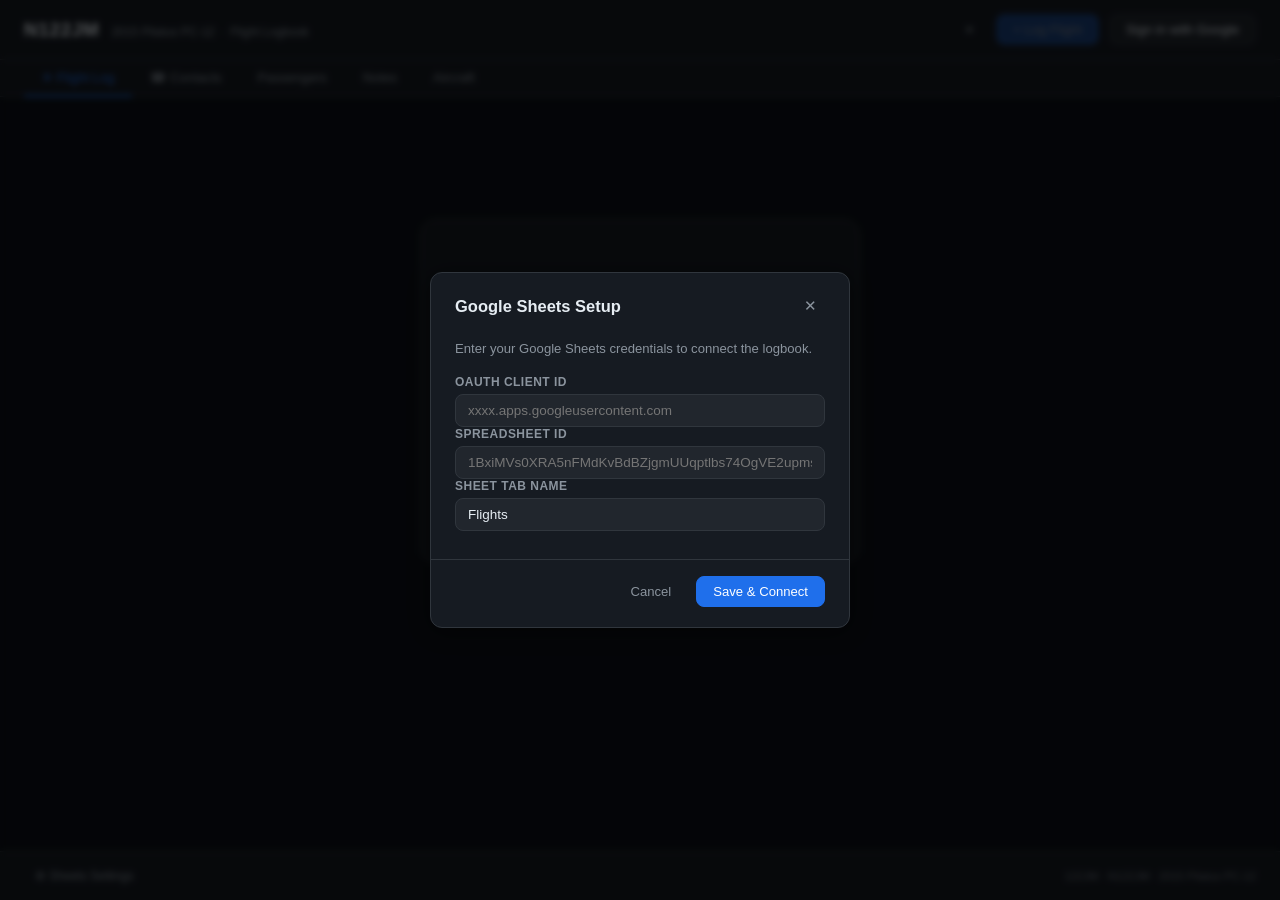
==== commit 1947990d: "your message" ====
--- a/index.html
+++ b/index.html
@@ -45,6 +45,7 @@
     <a href="contacts.html"   class="nav-tab">&#9742; Contacts</a>
     <a href="passengers.html" class="nav-tab">Passengers</a>
     <a href="notes.html"      class="nav-tab">Notes</a>
+    <a href="aircraft.html"  class="nav-tab">Aircraft</a>
   </nav>
 
   <!-- ── Main ── -->
@@ -63,53 +64,51 @@
     <!-- App content (shown when signed in) -->
     <div id="app-content" style="display:none;">
 
-      <!-- Dashboard -->
-      <section class="dashboard">
-
-        <!-- Date range selector -->
-        <div class="range-bar">
-          <button class="range-btn active" data-range="all">All Time</button>
-          <button class="range-btn" data-range="ytd">This Year</button>
-          <button class="range-btn" data-range="90d">Last 90 Days</button>
-          <button class="range-btn" data-range="custom">Custom</button>
-          <div class="range-custom" id="range-custom-inputs" style="display:none;">
-            <input type="date" id="range-from" class="range-date-input" />
-            <span class="range-sep">→</span>
-            <input type="date" id="range-to" class="range-date-input" />
-          </div>
-          <span class="range-label" id="range-label"></span>
-        </div>
-
-        <div class="dashboard-grid">
-          <div class="stat-card stat-card-hobbs">
-            <div class="stat-label">Current Hobbs</div>
-            <div class="stat-value" id="stat-current-hobbs">—</div>
-            <div class="stat-sublabel">Plane total (odometer)</div>
-          </div>
-          <div class="stat-card">
-            <div class="stat-label">Hours Flown</div>
-            <div class="stat-value" id="stat-hobbs">—</div>
-            <div class="stat-sublabel" id="stat-hobbs-period"></div>
-          </div>
-          <div class="stat-card">
-            <div class="stat-label">Flights</div>
-            <div class="stat-value" id="stat-flights">—</div>
-          </div>
-          <div class="stat-card">
-            <div class="stat-label">Landings</div>
-            <div class="stat-value" id="stat-landings">—</div>
-          </div>
-          <div class="stat-card">
-            <div class="stat-label">Cycles</div>
-            <div class="stat-value" id="stat-cycles">—</div>
-          </div>
-        </div>
-
-        <!-- Per-partner breakdown -->
-        <div class="partner-breakdown">
-          <h3 class="section-title" id="partner-section-title">Partner Hours</h3>
-          <div class="partner-grid" id="partner-grid">
-            <!-- populated by JS -->
+      <!-- Dashboard (collapsible) -->
+      <section class="dashboard" id="dashboard-section">
+
+        <button class="dashboard-toggle" id="dashboard-toggle" aria-expanded="false">
+          <span class="dashboard-toggle-label">Dashboards</span>
+          <div class="dashboard-toggle-summary" id="dashboard-toggle-summary">
+            <span class="dash-pill dash-pill-hobbs" id="pill-hours"><span class="dash-pill-label">Hours</span><span class="dash-pill-value" id="pill-hours-val">—</span></span>
+            <span class="dash-pill" id="pill-flights"><span class="dash-pill-label">Flights</span><span class="dash-pill-value" id="pill-flights-val">—</span></span>
+          </div>
+          <span class="dashboard-toggle-chevron">&#9662;</span>
+        </button>
+
+        <div class="dashboard-body" id="dashboard-body">
+          <!-- Date range selector -->
+          <div class="range-bar">
+            <button class="range-btn active" data-range="all">All Time</button>
+            <button class="range-btn" data-range="ytd">This Year</button>
+            <button class="range-btn" data-range="90d">Last 90 Days</button>
+            <button class="range-btn" data-range="custom">Custom</button>
+            <div class="range-custom" id="range-custom-inputs" style="display:none;">
+              <input type="date" id="range-from" class="range-date-input" />
+              <span class="range-sep">→</span>
+              <input type="date" id="range-to" class="range-date-input" />
+            </div>
+            <span class="range-label" id="range-label"></span>
+          </div>
+
+          <div class="dashboard-grid">
+            <div class="stat-card">
+              <div class="stat-label">Hours Flown</div>
+              <div class="stat-value" id="stat-hobbs">—</div>
+              <div class="stat-sublabel" id="stat-hobbs-period"></div>
+            </div>
+            <div class="stat-card">
+              <div class="stat-label">Flights</div>
+              <div class="stat-value" id="stat-flights">—</div>
+            </div>
+          </div>
+
+          <!-- Per-partner breakdown -->
+          <div class="partner-breakdown">
+            <h3 class="section-title" id="partner-section-title">Partner Hours</h3>
+            <div class="partner-grid" id="partner-grid">
+              <!-- populated by JS -->
+            </div>
           </div>
         </div>
       </section>
@@ -157,6 +156,7 @@
         </div>
         <div class="controls-right">
           <span id="row-count" class="row-count"></span>
+          <button id="btn-range-lookup" class="btn btn-ghost btn-sm" title="Airport range lookup (1,600 nm from KPAO)">✈ Range</button>
           <button id="btn-refresh" class="btn btn-ghost btn-sm" title="Refresh from Google Sheets">↻ Refresh</button>
         </div>
       </section>
@@ -198,6 +198,11 @@
     </div><!-- /app-content -->
   </main>
 
+  <!-- ── Mobile FAB: Log Flight (hidden on desktop via CSS) ── -->
+  <button id="btn-fab-flight" class="fab-log-flight" disabled aria-label="Log Flight">
+    + Log Flight
+  </button>
+
   <!-- ── Add / Edit Flight Modal ── -->
   <div id="flight-modal" class="modal-overlay" style="display:none;" role="dialog" aria-modal="true" aria-labelledby="modal-title">
     <div class="modal">
@@ -380,10 +385,60 @@
     <span class="footer-note">122JM · N122JM · 2015 Pilatus PC-12</span>
   </footer>
 
+  <!-- ── Airport Range Lookup Modal ── -->
+  <div id="range-modal" class="modal-overlay" style="display:none;" role="dialog" aria-modal="true" aria-labelledby="range-modal-title">
+    <div class="modal modal-lg modal-range">
+
+      <!-- Header -->
+      <div class="modal-header">
+        <h2 id="range-modal-title">✈ Airport Range Lookup</h2>
+        <button class="modal-close" id="range-modal-close" aria-label="Close">✕</button>
+      </div>
+
+      <!-- Search bar -->
+      <div class="rl-search-bar">
+        <input type="text" id="range-search" class="rl-search-input"
+               placeholder="Search by code, name, city, or state…"
+               autocomplete="off" spellcheck="false" />
+        <span id="range-count" class="rl-count"></span>
+      </div>
+
+      <!-- List view -->
+      <div id="range-list-view">
+        <div class="rl-table-wrap">
+          <table class="rl-table">
+            <thead>
+              <tr>
+                <th class="rl-th-code">Code</th>
+                <th>Airport</th>
+                <th>City / State</th>
+                <th class="num">Dist (nm)</th>
+                <th class="num rl-th-rwy">Runway (ft)</th>
+              </tr>
+            </thead>
+            <tbody id="range-tbody">
+              <!-- populated by range-lookup.js -->
+            </tbody>
+          </table>
+        </div>
+        <p id="range-more" class="rl-more-note" style="display:none;"></p>
+        <p class="rl-hint">Click any airport for full details · 1,600 nm radius from KPAO</p>
+      </div>
+
+      <!-- Detail view (swapped in by JS) -->
+      <div id="range-detail-view" style="display:none;"></div>
+
+    </div>
+  </div>
+
   <script src="js/config.js"></script>
+  <script src="js/utils.js"></script>
   <script src="js/airports.js"></script>
   <script src="js/auth.js"></script>
   <script src="js/sheets.js"></script>
+  <script src="js/bootstrap.js"></script>
+  <script src="js/airports-data.js"></script>
+  <script src="js/range-lookup.js"></script>
   <script src="js/app.js"></script>
 </body>
 </html>
--- a/styles.css
+++ b/styles.css
@@ -174,6 +174,99 @@
 /* ── Dashboard ── */
 .dashboard { margin-bottom: 24px; }
 
+/* Dashboard collapse toggle */
+.dashboard-toggle {
+  display: flex;
+  align-items: center;
+  width: 100%;
+  background: var(--bg2);
+  border: 1px solid var(--border);
+  border-radius: var(--radius);
+  padding: 8px 16px;
+  cursor: pointer;
+  color: var(--text);
+  font-size: .85rem;
+  font-weight: 600;
+  transition: background .15s, border-color .15s;
+}
+.dashboard-toggle:hover { background: var(--bg3); border-color: var(--text3); }
+.dashboard-toggle-label { margin-right: 12px; white-space: nowrap; }
+.dashboard-toggle-summary {
+  flex: 1;
+  display: flex;
+  align-items: center;
+  gap: 6px;
+  overflow: hidden;
+  min-width: 0;
+}
+.dashboard-toggle-chevron {
+  font-size: .7rem;
+  color: var(--text3);
+  transition: transform .2s;
+  margin-left: 8px;
+  flex-shrink: 0;
+}
+.dashboard-toggle[aria-expanded="true"] .dashboard-toggle-chevron {
+  transform: rotate(180deg);
+}
+.dashboard-toggle[aria-expanded="true"] .dashboard-toggle-summary {
+  display: none;
+}
+
+/* Summary pills inside collapsed toggle */
+.dash-pill {
+  display: inline-flex;
+  align-items: center;
+  gap: 5px;
+  background: var(--bg3);
+  border-radius: 20px;
+  padding: 3px 10px;
+  font-size: .75rem;
+  white-space: nowrap;
+  border: 1px solid transparent;
+}
+.dash-pill-hobbs {
+  border-color: rgba(56,139,253,.35);
+  background: rgba(56,139,253,.08);
+}
+.dash-pill-label {
+  color: var(--text3);
+  font-weight: 500;
+  text-transform: uppercase;
+  font-size: .65rem;
+  letter-spacing: .04em;
+}
+.dash-pill-value {
+  color: var(--text);
+  font-weight: 700;
+  font-variant-numeric: tabular-nums;
+}
+.dash-pill-hobbs .dash-pill-value {
+  color: var(--primary-h);
+}
+html[data-theme="light"] .dash-pill-hobbs {
+  border-color: rgba(9,105,218,.3);
+  background: rgba(9,105,218,.07);
+}
+html[data-theme="light"] .dash-pill-hobbs .dash-pill-value {
+  color: var(--primary);
+}
+
+.dashboard-body {
+  overflow: hidden;
+  transition: max-height .25s ease, opacity .2s ease, margin-top .25s ease;
+}
+.dashboard-body.collapsed {
+  max-height: 0;
+  opacity: 0;
+  margin-top: 0;
+}
+.dashboard-body.expanded {
+  max-height: 800px;
+  opacity: 1;
+  margin-top: 14px;
+}
+
 /* Date range bar */
 .range-bar {
   display: flex;
@@ -365,6 +458,81 @@
 }
 tr:last-child td { border-bottom: none; }
 tbody tr:hover { background: rgba(255,255,255,.03); }
+
+/* ── Year section header rows ── */
+.year-header-row {
+  cursor: pointer;
+  user-select: none;
+  background: var(--bg3);
+}
+.year-header-row:hover { background: var(--bg2); }
+.year-header-row td {
+  padding: 7px 16px;
+  border-bottom: 2px solid var(--border);
+  border-top: 2px solid var(--border);
+}
+.year-header-row:first-child td { border-top: none; }
+.year-header-inner {
+  display: flex;
+  align-items: center;
+  gap: 10px;
+}
+.year-header-arrow {
+  display: inline-block;
+  font-size: .6rem;
+  color: var(--text3);
+  transition: transform .18s;
+  width: 10px;
+  text-align: center;
+}
+.year-header-arrow.open { transform: rotate(90deg); }
+.year-header-label {
+  font-size: .95rem;
+  font-weight: 700;
+  letter-spacing: .03em;
+  color: var(--text);
+}
+.year-header-stats {
+  font-size: .78rem;
+  font-weight: 400;
+  color: var(--text3);
+}
+
+/* ── Month section sub-headers ── */
+.month-header-row {
+  cursor: pointer;
+  user-select: none;
+  background: var(--bg2);
+}
+.month-header-row:hover { background: var(--bg3); }
+.month-header-row td {
+  padding: 5px 16px 5px 36px;   /* indented under year header */
+  border-bottom: 1px solid var(--border);
+}
+.month-header-inner {
+  display: flex;
+  align-items: center;
+  gap: 8px;
+}
+.month-header-arrow {
+  display: inline-block;
+  font-size: .55rem;
+  color: var(--text3);
+  transition: transform .18s;
+  width: 10px;
+  text-align: center;
+}
+.month-header-arrow.open { transform: rotate(90deg); }
+.month-header-label {
+  font-size: .82rem;
+  font-weight: 600;
+  color: var(--text2);
+}
+.month-header-stats {
+  font-size: .73rem;
+  font-weight: 400;
+  color: var(--text3);
+}
 
 td.airport { font-family: "SF Mono", "Consolas", monospace; font-weight: 600; font-size: .8rem; letter-spacing: .05em; }
 td.hobbs   { font-family: "SF Mono", "Consolas", monospace; font-size: .8rem; }
@@ -735,6 +903,7 @@
 .cat-c8  { background: rgba(63,185,80,.12);   color: #56d364; }
 .cat-c9  { background: rgba(218,54,51,.15);   color: var(--danger-h); }
 .cat-c10 { background: var(--bg3);            color: var(--text3); }
+.cat-c11 { background: rgba(244,114,182,.15); color: #f472b6; }
 
 /* Contact detail rows */
 .contact-details { display: flex; flex-direction: column; gap: 5px; }
@@ -895,6 +1064,33 @@
   background: var(--bg3);
   border-bottom: 1px solid var(--border);
 }
+
+/* Passengers: card view grid */
+.pax-rows-cards { padding: 12px 16px; }
+.pax-card-grid {
+  display: grid;
+  grid-template-columns: repeat(auto-fill, minmax(170px, 1fr));
+  gap: 10px;
+}
+.pax-card {
+  background: var(--bg3);
+  border: 1px solid var(--border);
+  border-radius: var(--radius);
+  padding: 12px 14px 10px;
+  display: flex;
+  flex-direction: column;
+  gap: 5px;
+  position: relative;
+  transition: background .1s;
+}
+.pax-card:hover   { background: color-mix(in srgb, var(--bg3) 60%, var(--bg2)); }
+.pax-card.selected { border-color: var(--primary); background: rgba(31,111,235,.08); }
+.pax-card-check  { position: absolute; top: 10px; right: 10px; cursor: pointer; accent-color: var(--primary); width: 14px; height: 14px; }
+.pax-card-name   { font-weight: 700; font-size: .88rem; padding-right: 20px; line-height: 1.3; }
+.pax-card-weight { font-family: "SF Mono","Consolas",monospace; font-size: .8rem; color: var(--primary-h); font-weight: 600; }
+.pax-card-detail { font-size: .72rem; color: var(--text3); }
+.pax-card-email  { overflow: hidden; text-overflow: ellipsis; white-space: nowrap; }
+.pax-card-actions { display: flex; gap: 3px; margin-top: 6px; padding-top: 6px; border-top: 1px solid var(--border); }
 
 /* Weight calculator bar */
 .weight-bar {
@@ -976,12 +1172,25 @@
 }
 .notes-author-input:focus { border-color: var(--primary); }
 
-.notes-grid {
+/* Shared view-toggle button (used on Notes and Passengers pages) */
+.btn-view-toggle { min-width: 72px; }
+
+/* Notes: card view (multi-column grid) */
+.notes-view-cards {
   display: grid;
   grid-template-columns: repeat(auto-fill, minmax(340px, 1fr));
   gap: 14px;
   align-items: start;
 }
+
+/* Notes: list view (single-column feed, default) */
+.notes-view-list {
+  display: flex;
+  flex-direction: column;
+  gap: 6px;
+}
+.notes-view-list .note-card { padding: 11px 16px; gap: 6px; }
+.notes-view-list .note-meta { padding-top: 6px; }
 .notes-empty, .notes-loading {
   padding: 60px 20px;
   text-align: center;
@@ -1013,6 +1222,23 @@
 .note-body        { font-size: .85rem; color: var(--text2); line-height: 1.65; white-space: pre-wrap; word-break: break-word; }
 .note-body a      { color: var(--primary-h); text-decoration: none; }
 .note-body a:hover { text-decoration: underline; }
+
+/* Note body collapse/expand */
+.note-body-text     { white-space: pre-wrap; word-break: break-word; }
+.note-body-ellipsis { color: var(--text3); }
+.note-expand-btn {
+  display: block;
+  background: none;
+  border: none;
+  padding: 2px 0;
+  margin-top: 5px;
+  font-size: .78rem;
+  color: var(--primary);
+  cursor: pointer;
+  line-height: 1.4;
+}
+.note-expand-btn:hover { text-decoration: underline; }
+
 .note-meta        { display: flex; align-items: center; justify-content: space-between; gap: 8px; padding-top: 8px; border-top: 1px solid var(--border); }
 .note-byline      { font-size: .75rem; color: var(--text3); }
 .note-read-btn    { background: none; border: 1px solid var(--border); border-radius: 10px; color: var(--text3); cursor: pointer; font-size: .7rem; padding: 2px 9px; white-space: nowrap; transition: all .15s; }
@@ -1051,12 +1277,593 @@
 html[data-theme="light"] .weight-bar               { box-shadow: 0 -4px 20px rgba(0,0,0,.1); }
 html[data-theme="light"] .note-card.is-unread .note-title { color: var(--text); }
 
+/* ── Airport Range Lookup ── */
+.modal-lg   { max-width: 860px; }
+.modal-range { display: flex; flex-direction: column; max-height: 88vh; }
+
+/* Search bar */
+.rl-search-bar {
+  display: flex;
+  align-items: center;
+  gap: 12px;
+  padding: 12px 24px;
+  border-bottom: 1px solid var(--border);
+  flex-shrink: 0;
+}
+.rl-search-input {
+  flex: 1;
+  background: var(--bg3);
+  border: 1px solid var(--border);
+  border-radius: var(--radius);
+  color: var(--text);
+  padding: 8px 14px;
+  font-size: .925rem;
+  outline: none;
+  transition: border-color .15s;
+}
+.rl-search-input:focus { border-color: var(--primary); }
+.rl-count {
+  font-size: .8rem;
+  color: var(--text3);
+  white-space: nowrap;
+}
+
+/* Table */
+#range-list-view { display: flex; flex-direction: column; overflow: hidden; min-height: 0; flex: 1; }
+.rl-table-wrap { overflow-y: auto; flex: 1; }
+.rl-table {
+  width: 100%;
+  border-collapse: collapse;
+  font-size: .875rem;
+}
+.rl-table thead { background: var(--bg3); position: sticky; top: 0; z-index: 1; }
+.rl-table th {
+  padding: 9px 14px;
+  text-align: left;
+  font-weight: 600;
+  font-size: .72rem;
+  text-transform: uppercase;
+  letter-spacing: .05em;
+  color: var(--text2);
+  border-bottom: 1px solid var(--border);
+}
+.rl-th-code { width: 90px; }
+.rl-th-rwy  { width: 110px; }
+.rl-table td { padding: 8px 14px; border-bottom: 1px solid var(--border); vertical-align: middle; }
+.rl-table tr:last-child td { border-bottom: none; }
+.rl-row { cursor: pointer; transition: background .1s; }
+.rl-row:hover { background: rgba(255,255,255,.04); }
+html[data-theme="light"] .rl-row:hover { background: rgba(0,0,0,.04); }
+
+.rl-code-chip {
+  display: inline-block;
+  background: rgba(56,139,253,.15);
+  color: var(--primary-h);
+  border: 1px solid rgba(56,139,253,.25);
+  border-radius: 5px;
+  padding: 2px 8px;
+  font-size: .8rem;
+  font-weight: 700;
+  font-family: monospace;
+  letter-spacing: .03em;
+}
+html[data-theme="light"] .rl-code-chip {
+  background: rgba(9,105,218,.1);
+  border-color: rgba(9,105,218,.2);
+  color: var(--primary);
+}
+.rl-name-cell { color: var(--text); }
+.rl-city-cell { color: var(--text2); font-size: .825rem; }
+.rl-rwy-cell  { color: var(--text2); }
+
+.rl-empty-row { padding: 32px; text-align: center; color: var(--text3); }
+
+.rl-more-note {
+  font-size: .78rem;
+  color: var(--text3);
+  text-align: center;
+  padding: 8px 16px;
+  border-top: 1px solid var(--border);
+  flex-shrink: 0;
+}
+.rl-hint {
+  font-size: .75rem;
+  color: var(--text3);
+  text-align: center;
+  padding: 6px 16px 10px;
+  flex-shrink: 0;
+}
+
+/* Detail view */
+#range-detail-view {
+  padding: 0 24px 24px;
+  overflow-y: auto;
+  flex: 1;
+}
+.rl-detail-topbar {
+  display: flex;
+  justify-content: space-between;
+  align-items: center;
+  padding: 14px 0 16px;
+  border-bottom: 1px solid var(--border);
+  margin-bottom: 20px;
+}
+/* External links under airport name */
+.rl-detail-links { display: flex; gap: 12px; margin-top: 6px; }
+.rl-ext-link {
+  font-size: .78rem;
+  color: var(--primary-h);
+  text-decoration: none;
+  transition: color .15s;
+}
+.rl-ext-link:hover { color: var(--text); text-decoration: underline; }
+.rl-detail-card { display: flex; flex-direction: column; gap: 24px; }
+
+.rl-detail-hero {
+  display: flex;
+  align-items: flex-start;
+  gap: 16px;
+}
+.rl-detail-code-badge {
+  background: rgba(56,139,253,.15);
+  color: var(--primary-h);
+  border: 1px solid rgba(56,139,253,.3);
+  border-radius: 8px;
+  padding: 10px 16px;
+  font-size: 1.4rem;
+  font-weight: 800;
+  font-family: monospace;
+  letter-spacing: .06em;
+  flex-shrink: 0;
+}
+html[data-theme="light"] .rl-detail-code-badge {
+  background: rgba(9,105,218,.1);
+  border-color: rgba(9,105,218,.25);
+  color: var(--primary);
+}
+.rl-detail-hero-text { display: flex; flex-direction: column; gap: 4px; padding-top: 4px; }
+.rl-detail-airport-name { font-size: 1.15rem; font-weight: 600; }
+.rl-detail-location { font-size: .9rem; color: var(--text2); }
+
+.rl-detail-stats {
+  display: grid;
+  grid-template-columns: repeat(3, 1fr);
+  gap: 12px;
+}
+.rl-stat {
+  background: var(--bg3);
+  border: 1px solid var(--border);
+  border-radius: var(--radius);
+  padding: 12px 16px;
+  display: flex;
+  flex-direction: column;
+  gap: 4px;
+}
+.rl-stat-label { font-size: .72rem; text-transform: uppercase; letter-spacing: .05em; color: var(--text3); }
+.rl-stat-value { font-size: 1.1rem; font-weight: 600; color: var(--text); }
+
+.rl-detail-section { display: flex; flex-direction: column; gap: 10px; }
+.rl-section-label {
+  font-size: .72rem;
+  text-transform: uppercase;
+  letter-spacing: .05em;
+  color: var(--text3);
+  font-weight: 600;
+}
+.rl-nearby-chips { display: flex; flex-wrap: wrap; gap: 6px; }
+.rl-nearby-chip {
+  background: var(--bg3);
+  border: 1px solid var(--border);
+  border-radius: 20px;
+  padding: 3px 11px;
+  font-size: .8rem;
+  color: var(--text2);
+}
+.rl-no-nearby { font-size: .85rem; color: var(--text3); font-style: italic; }
+
+.rl-notes-placeholder {
+  font-size: .875rem;
+  color: var(--text3);
+  font-style: italic;
+  padding: 14px 16px;
+  background: var(--bg3);
+  border: 1px dashed var(--border);
+  border-radius: var(--radius);
+}
+.rl-notes-textarea {
+  width: 100%;
+  min-height: 72px;
+  padding: 12px 14px;
+  font-size: .875rem;
+  font-family: var(--font);
+  color: var(--text);
+  background: var(--bg3);
+  border: 1px solid var(--border);
+  border-radius: var(--radius);
+  resize: vertical;
+  outline: none;
+  transition: border-color .15s;
+}
+.rl-notes-textarea:focus { border-color: var(--primary); }
+.rl-notes-textarea::placeholder { color: var(--text3); }
+.rl-notes-status {
+  display: inline-block;
+  font-size: .75rem;
+  margin-top: 4px;
+  min-height: 1.2em;
+  transition: opacity .2s;
+}
+.rl-notes-saving { color: var(--text3); }
+.rl-notes-saved  { color: var(--success); opacity: 0; }
+.rl-notes-saved.visible { opacity: 1; }
+.rl-notes-error  { color: var(--danger); }
+
+/* Copy success flash */
+.rl-copied {
+  background: var(--success) !important;
+  border-color: var(--success) !important;
+  color: #fff !important;
+}
+
+/* ── Aircraft Page ── */
+
+.ac-section {
+  background: var(--bg2);
+  border: 1px solid var(--border);
+  border-radius: var(--radius);
+  margin-bottom: 16px;
+  overflow: hidden;
+}
+
+.ac-section-toggle {
+  display: flex;
+  align-items: center;
+  gap: 10px;
+  width: 100%;
+  padding: 16px 20px;
+  background: none;
+  border: none;
+  color: var(--text);
+  font: inherit;
+  font-size: 1rem;
+  font-weight: 600;
+  cursor: pointer;
+  transition: background .15s;
+}
+.ac-section-toggle:hover { background: var(--bg3); }
+
+.ac-section-icon { font-size: 1.15rem; }
+.ac-section-title { flex: 1; text-align: left; }
+
+.ac-section-chevron {
+  font-size: .75rem;
+  color: var(--text3);
+  transition: transform .2s;
+}
+.ac-section-toggle[aria-expanded="false"] .ac-section-chevron {
+  transform: rotate(-90deg);
+}
+
+.ac-section-body {
+  padding: 0 20px 20px;
+  transition: max-height .3s ease, opacity .2s ease, padding .2s ease;
+  max-height: 2000px;
+  opacity: 1;
+  overflow: hidden;
+}
+.ac-section-body.ac-collapsed {
+  max-height: 0;
+  opacity: 0;
+  padding-top: 0;
+  padding-bottom: 0;
+}
+
+/* ── Aircraft ID bar ── */
+.ac-id-bar {
+  display: flex;
+  align-items: center;
+  gap: 12px;
+  flex-wrap: wrap;
+  margin-bottom: 20px;
+  padding: 12px 16px;
+  background: var(--bg3);
+  border-radius: var(--radius);
+}
+.ac-id-reg {
+  font-size: 1.4rem;
+  font-weight: 700;
+  color: var(--primary);
+  letter-spacing: .04em;
+}
+.ac-id-detail {
+  font-size: .85rem;
+  color: var(--text2);
+}
+
+/* ── Sub headings ── */
+.ac-sub-heading {
+  font-size: .8rem;
+  font-weight: 600;
+  text-transform: uppercase;
+  letter-spacing: .06em;
+  color: var(--text3);
+  margin: 20px 0 10px;
+}
+.ac-sub-heading:first-child { margin-top: 0; }
+
+/* ── V-Speeds grid ── */
+.ac-vspeeds-grid {
+  display: grid;
+  grid-template-columns: repeat(auto-fill, minmax(120px, 1fr));
+  gap: 8px;
+}
+.ac-vspeed {
+  display: flex;
+  flex-direction: column;
+  align-items: center;
+  gap: 2px;
+  padding: 10px 8px;
+  background: var(--bg3);
+  border-radius: 6px;
+  border-left: 3px solid var(--border);
+}
+.ac-vspeed-caution { border-left-color: var(--amber); }
+.ac-vspeed-good    { border-left-color: var(--success); }
+.ac-vspeed-danger  { border-left-color: var(--danger); }
+
+.ac-vspeed-name {
+  font-size: .7rem;
+  font-weight: 600;
+  color: var(--text2);
+  text-transform: uppercase;
+}
+.ac-vspeed-val {
+  font-size: 1.15rem;
+  font-weight: 700;
+  color: var(--text);
+}
+.ac-vspeed-note {
+  font-size: .65rem;
+  color: var(--text3);
+}
+
+/* ── Spec tables ── */
+.ac-spec-table {
+  width: 100%;
+  border-collapse: collapse;
+}
+.ac-spec-table td {
+  padding: 8px 12px;
+  font-size: .85rem;
+  border-bottom: 1px solid var(--border);
+}
+.ac-spec-table td:first-child {
+  color: var(--text2);
+  width: 45%;
+  white-space: nowrap;
+}
+.ac-spec-table td:last-child {
+  color: var(--text);
+  font-weight: 500;
+}
+.ac-spec-table tr:last-child td { border-bottom: none; }
+
+/* ── Badge ── */
+.ac-badge-info {
+  display: inline-block;
+  font-size: .65rem;
+  font-weight: 600;
+  text-transform: none;
+  letter-spacing: .02em;
+  padding: 2px 8px;
+  border-radius: 10px;
+  background: var(--primary);
+  color: #fff;
+  vertical-align: middle;
+  margin-left: 6px;
+}
+
+/* ── Disclaimer ── */
+.ac-disclaimer {
+  font-size: .72rem;
+  color: var(--text3);
+  font-style: italic;
+  margin-top: 16px;
+}
+
+/* ── Auth gate ── */
+.ac-auth-gate {
+  padding: 24px;
+  text-align: center;
+  color: var(--text3);
+  font-size: .9rem;
+}
+
+/* ── Editable fields ── */
+.ac-field-row {
+  display: grid;
+  grid-template-columns: 1fr 1fr;
+  gap: 16px;
+  margin-bottom: 16px;
+}
+.ac-field-group {
+  display: flex;
+  flex-direction: column;
+}
+.ac-field-full { grid-column: 1 / -1; }
+
+.ac-field-group label {
+  font-size: .78rem;
+  font-weight: 600;
+  color: var(--text2);
+  margin-bottom: 6px;
+}
+.ac-field-input {
+  padding: 8px 12px;
+  background: var(--bg);
+  border: 1px solid var(--border);
+  border-radius: 6px;
+  color: var(--text);
+  font: inherit;
+  font-size: .88rem;
+  transition: border-color .15s;
+}
+.ac-field-input:focus {
+  outline: none;
+  border-color: var(--primary);
+}
+.ac-field-readonly {
+  color: var(--text2);
+  cursor: default;
+}
+
+.ac-field-textarea {
+  padding: 8px 12px;
+  background: var(--bg);
+  border: 1px solid var(--border);
+  border-radius: 6px;
+  color: var(--text);
+  font: inherit;
+  font-size: .85rem;
+  resize: vertical;
+  min-height: 80px;
+  transition: border-color .15s;
+}
+.ac-field-textarea:focus {
+  outline: none;
+  border-color: var(--primary);
+}
+
+.ac-field-hint {
+  font-size: .7rem;
+  color: var(--text3);
+  margin-top: 4px;
+}
+
+.ac-field-status {
+  display: inline-block;
+  font-size: .72rem;
+  min-height: 1.2em;
+  margin-top: 4px;
+  transition: opacity .2s;
+}
+.ac-field-saving { color: var(--text3); }
+.ac-field-saved  { color: var(--success); }
+.ac-field-error  { color: var(--danger); }
+
+/* ── Date badges ── */
+.ac-date-badge {
+  display: inline-block;
+  font-size: .68rem;
+  font-weight: 600;
+  padding: 2px 8px;
+  border-radius: 10px;
+  margin-top: 4px;
+}
+.ac-date-overdue  { background: var(--danger);  color: #fff; }
+.ac-date-soon     { background: var(--amber);   color: #000; }
+.ac-date-upcoming { background: var(--bg3);     color: var(--amber); }
+.ac-date-ok       { background: var(--bg3);     color: var(--text3); }
+
 /* ── Responsive ── */
+/* ── Mobile Floating Action Button ── */
+.fab-log-flight { display: none; }   /* desktop: hidden */
+
 @media (max-width: 640px) {
-  .app-main { padding: 12px; }
+
+  /* ── Header ── */
+  .app-header  { padding: 0 16px; height: 52px; }
+  .header-subtitle { display: none; }          /* hide "2015 Pilatus PC-12 · Flight Logbook" */
+  #btn-add-flight  { display: none; }          /* replaced by FAB on mobile */
+
+  /* ── Nav tabs — horizontally scrollable, no visible scrollbar ── */
+  .app-nav { padding: 0 8px; overflow-x: auto; -webkit-overflow-scrolling: touch; scrollbar-width: none; }
+  .app-nav::-webkit-scrollbar { display: none; }
+  .nav-tab  { padding: 10px 14px; font-size: .8rem; }
+
+  /* ── Main ── */
+  .app-main { padding: 12px; padding-bottom: 100px; }  /* room for FAB */
+
+  /* ── Dashboard ── */
+  .dashboard-grid { grid-template-columns: repeat(2, 1fr); }
+  .partner-grid   { grid-template-columns: 1fr; }
+  .range-bar      { gap: 6px; }
+  .range-btn      { padding: 5px 10px; font-size: .78rem; }
+  .dashboard-toggle-summary { gap: 4px; }
+  .dash-pill { padding: 2px 7px; font-size: .7rem; }
+  .dash-pill-label { font-size: .6rem; }
+  #pill-landings { display: none; }
+
+  /* ── Controls bar — stack vertically ── */
+  .controls-bar  { flex-direction: column; align-items: stretch; gap: 8px; }
+  .controls-left { flex-direction: column; gap: 8px; }
+  .search-input  { width: 100%; }
+  .filter-select { width: 100%; }
+
+  /* ── Auth card ── */
+  .auth-card { padding: 32px 24px; }
+
+  /* ── Forms — single column, large tap targets ── */
   .form-row { grid-template-columns: 1fr; }
-  .search-input { width: 100%; }
-  .auth-card { padding: 32px 24px; }
-  .partner-grid { grid-template-columns: 1fr; }
-  .dashboard-grid { grid-template-columns: repeat(2, 1fr); }
-}
+  .form-group input,
+  .form-group select,
+  .form-group textarea {
+    padding: 12px 14px;
+    font-size: 1rem;
+    min-height: 48px;
+  }
+  .form-group textarea { min-height: 120px; }
+
+  /* ── Modal — slide up from bottom, full-width sheet ── */
+  .modal-overlay  { align-items: flex-end; padding: 0; }
+  .modal          { border-radius: 16px 16px 0 0; max-width: 100%; max-height: 92vh; }
+  .modal-sm       { max-width: 100%; }
+  .modal-header   { padding: 18px 20px 0; }
+  .modal-body     { padding: 16px 20px; }
+  .modal-footer   { flex-direction: column-reverse; padding: 12px 20px 24px; gap: 8px; }
+  .modal-footer .btn {
+    width: 100%;
+    justify-content: center;
+    padding: 14px;
+    font-size: 1rem;
+  }
+
+  /* ── Floating Action Button (Log Flight) ── */
+  .fab-log-flight {
+    display: flex;
+    align-items: center;
+    justify-content: center;
+    gap: 6px;
+    position: fixed;
+    bottom: 24px;
+    right: 20px;
+    z-index: 150;
+    background: var(--primary);
+    color: #fff;
+    border: none;
+    border-radius: 32px;
+    padding: 15px 26px;
+    font-size: 1rem;
+    font-weight: 700;
+    letter-spacing: .01em;
+    box-shadow: 0 4px 20px rgba(0,0,0,.45);
+    cursor: pointer;
+    transition: opacity .15s, transform .12s;
+  }
+  .fab-log-flight:not(:disabled):active { transform: scale(.95); opacity: .9; }
+  .fab-log-flight:disabled { background: var(--text3); cursor: not-allowed; opacity: .6; }
+
+  /* ── Range lookup — mobile overrides ── */
+  .rl-th-rwy   { display: none; }
+  .rl-rwy-cell { display: none; }
+  .rl-name-cell { max-width: 140px; overflow: hidden; text-overflow: ellipsis; white-space: nowrap; }
+  .rl-detail-stats { grid-template-columns: 1fr 1fr; }
+
+  /* ── Aircraft page mobile ── */
+  .ac-field-row { grid-template-columns: 1fr; }
+  .ac-vspeeds-grid { grid-template-columns: repeat(3, 1fr); }
+  .ac-spec-table td:first-child { width: auto; }
+  .ac-id-bar { flex-direction: column; align-items: flex-start; gap: 4px; }
+  .ac-section-toggle { padding: 14px 16px; }
+  .ac-section-body { padding: 0 16px 16px; }
+}
